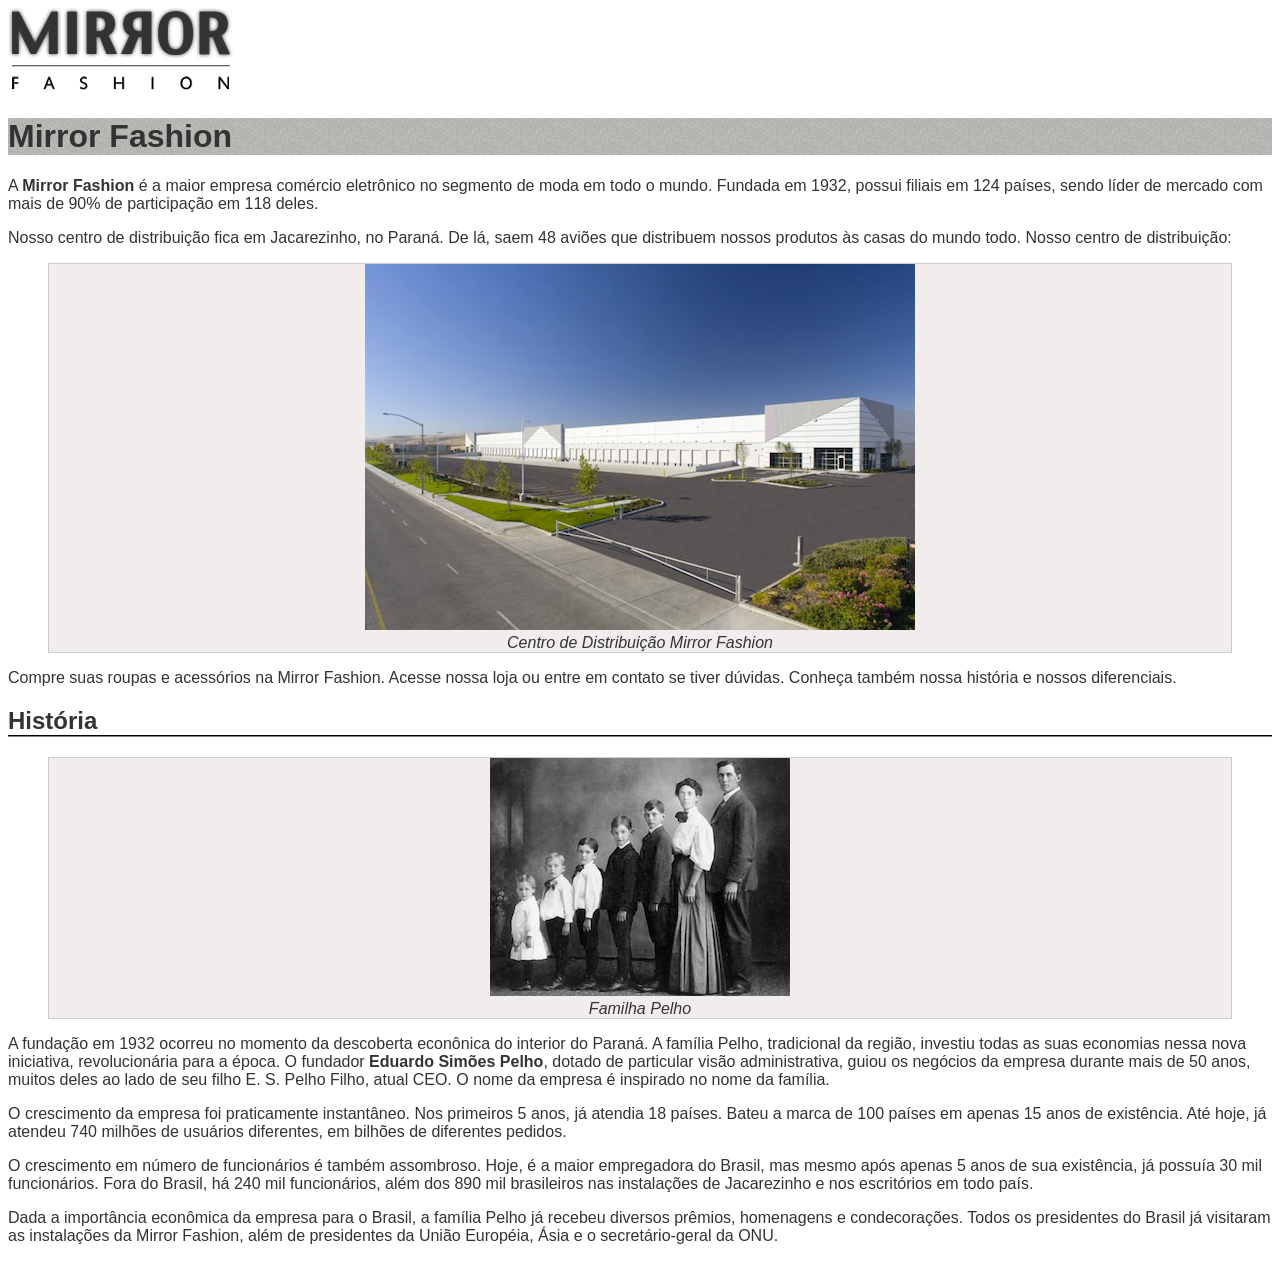
==== about-us.html @ 25c762ec "FIX: Lab02 renomeado para about-us.html" ====
<!DOCTYPE html>
<html lang="en">
<head>
    <meta charset="UTF-8">
    <meta name="viewport" content="width=device-width, initial-scale=1.0">
    <link rel="stylesheet" href="css/style.css">
    <title>Document</title>
</head>
<body>
    <img src="imgs/logo.png" alt="Logo Mirror Fashion">
    <h1>Mirror Fashion</h1>

    <p>A <strong>Mirror Fashion</strong> é a maior empresa comércio eletrônico no segmento de moda em todo o mundo. 
    Fundada em 1932, possui filiais em 124 países, sendo líder de mercado com mais de 90% de 
    participação em 118 deles.</p>

    <p>Nosso centro de distribuição fica em Jacarezinho, no Paraná. De lá, saem 48 aviões que 
    distribuem nossos produtos às casas do mundo todo. Nosso centro de distribuição:</p>

    <figure>
    <img src="imgs/centro-distribuicao.png" alt="Centro de Distribuição">
    <figcaption>Centro de Distribuição Mirror Fashion</figcaption>
    </figure>

    <p>Compre suas roupas e acessórios na Mirror Fashion. Acesse nossa loja ou entre em contato 
    se tiver dúvidas. Conheça também nossa história e nossos diferenciais.</p>

    <h2>História</h2>
    <figure>
    <img src="imgs/familia-pelho.jpg" alt="Foto da familha pelho.">
    <figcaption>Familha Pelho</figcaption>
    </figure>

    <p>A fundação em 1932 ocorreu no momento da descoberta econônica do interior do Paraná. A 
    família Pelho, tradicional da região, investiu todas as suas economias nessa nova iniciativa, 
    revolucionária para a época. O fundador <strong>Eduardo Simões Pelho</strong>, dotado de particular visão 
    administrativa, guiou os negócios da empresa durante mais de 50 anos, muitos deles ao lado 
    de seu filho E. S. Pelho Filho, atual CEO. O nome da empresa é inspirado no nome da família.</p>

    <p>O crescimento da empresa foi praticamente instantâneo. Nos primeiros 5 anos, já atendia 18 países. 
    Bateu a marca de 100 países em apenas 15 anos de existência. Até hoje, já atendeu 740 milhões 
    de usuários diferentes, em bilhões de diferentes pedidos.</p>

    <p>O crescimento em número de funcionários é também assombroso. Hoje, é a maior empregadora do 
    Brasil, mas mesmo após apenas 5 anos de sua existência, já possuía 30 mil funcionários. Fora do 
    Brasil, há 240 mil funcionários, além dos 890 mil brasileiros nas instalações de Jacarezinho e 
    nos escritórios em todo país.</p>

    <p>Dada a importância econômica da empresa para o Brasil, a família Pelho já recebeu diversos prêmios, 
    homenagens e condecorações. Todos os presidentes do Brasil já visitaram as instalações da Mirror 
    Fashion, além de presidentes da União Européia, Ásia e o secretário-geral da ONU.</p>
</body>
</html>
---- css/style.css ----
body {
    color: #333333;
    font-family: "Lucida Sand Unicode", "Lucida Grande", sans-serif;
}

h1 {
    background-image: url(../imgs/sobre-background.jpg);
}

h2 {
    border-bottom: 2px groove #333333;
}

figure {
    background-color: #f2EDED;
    border: 1px solid #ccc;
    text-align: center;
}

figcaption {
    font-style: italic;
}
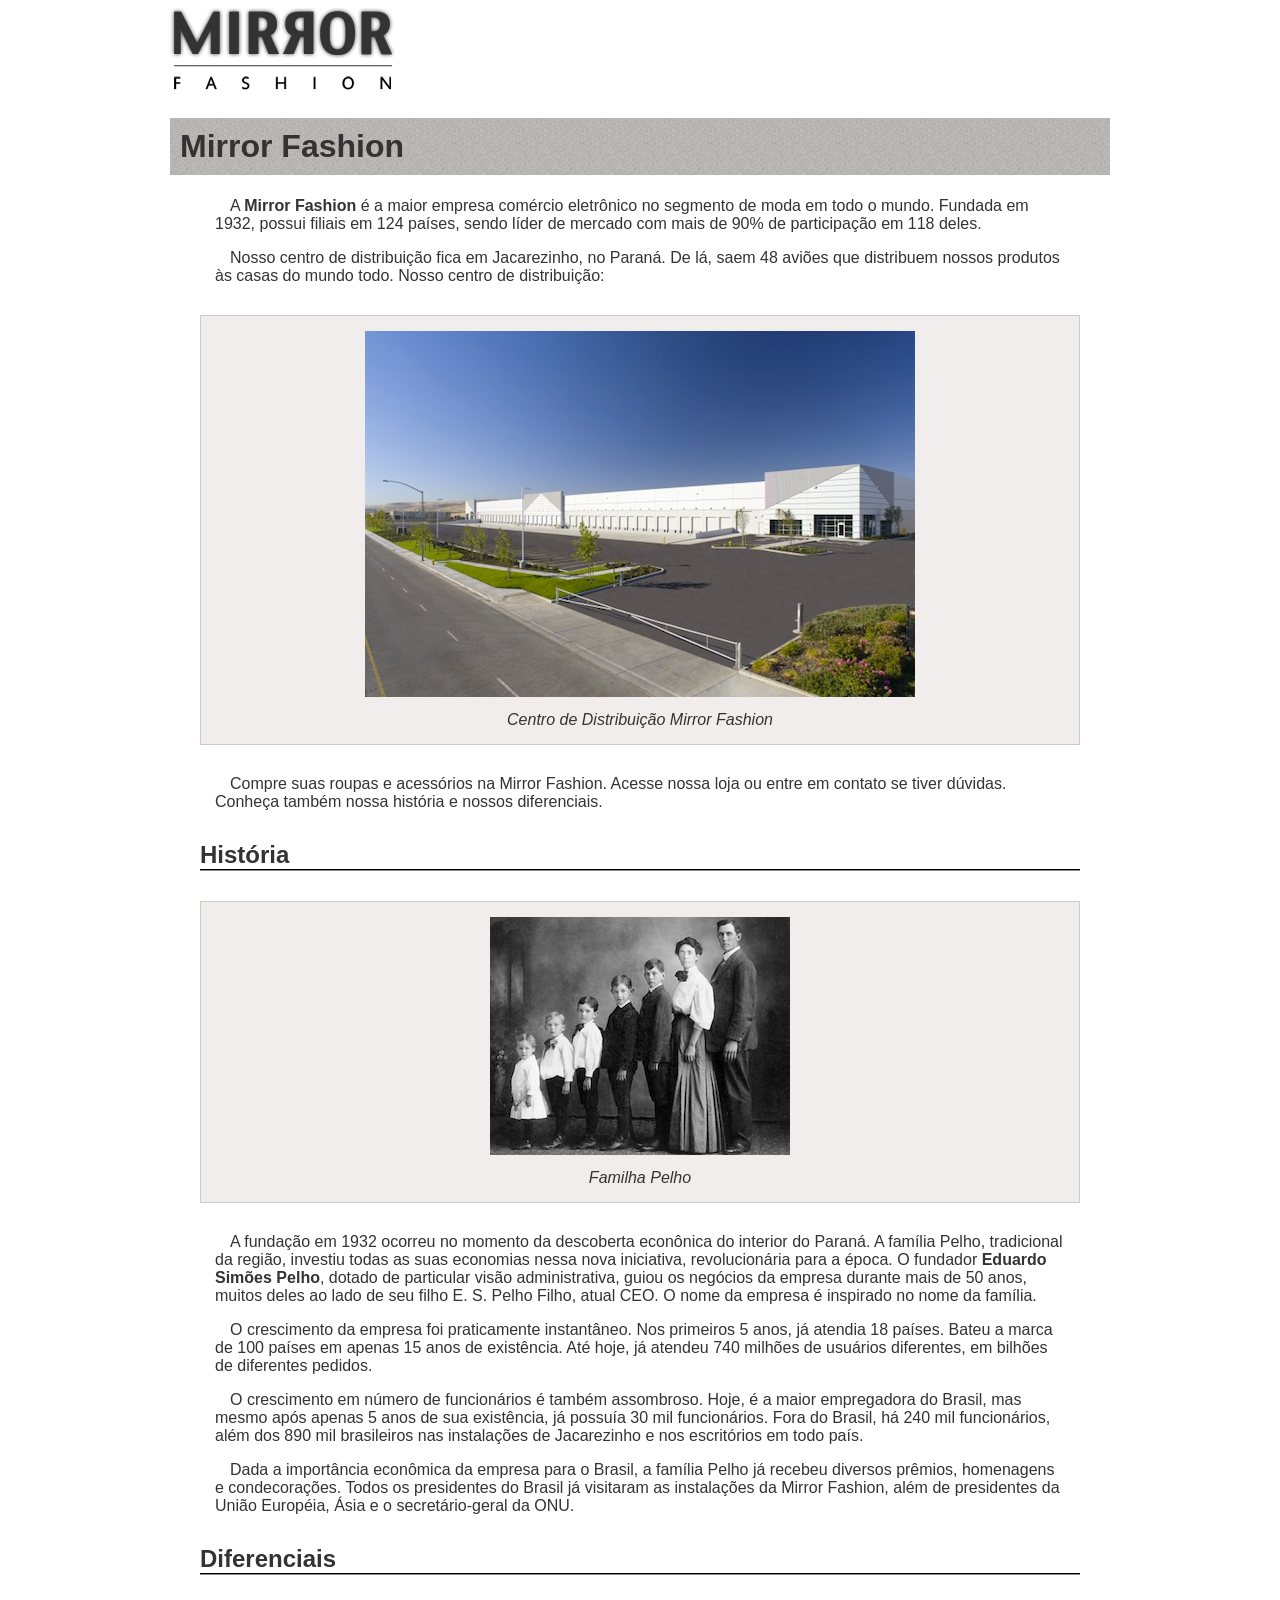
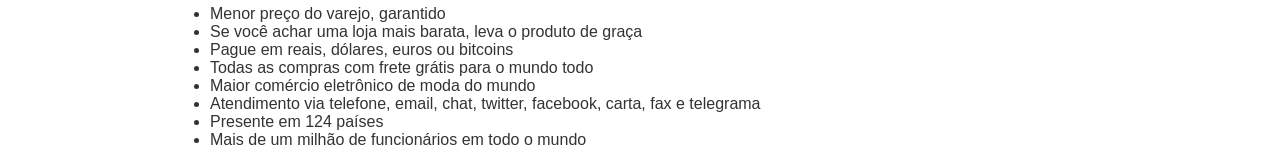
==== commit e7f4a0f8: "Feature: adicionado lista, e CSS arrumado" ====
--- a/about-us.html
+++ b/about-us.html
@@ -49,5 +49,16 @@
     <p>Dada a importância econômica da empresa para o Brasil, a família Pelho já recebeu diversos prêmios, 
     homenagens e condecorações. Todos os presidentes do Brasil já visitaram as instalações da Mirror 
     Fashion, além de presidentes da União Européia, Ásia e o secretário-geral da ONU.</p>
-</body>
+
+    <h2>Diferenciais</h2>
+    <ul>
+        <li>Menor preço do varejo, garantido</li>
+        <li>Se você achar uma loja mais barata, leva o produto de graça</li>
+        <li>Pague em reais, dólares, euros ou bitcoins</li>
+        <li>Todas as compras com frete grátis para o mundo todo</li>
+        <li>Maior comércio eletrônico de moda do mundo</li>
+        <li>Atendimento via telefone, email, chat, twitter, facebook, carta, fax e telegrama</li>
+        <li>Presente em 124 países</li>
+        <li>Mais de um milhão de funcionários em todo o mundo</li>
+    </ul>
 </html>
--- a/css/style.css
+++ b/css/style.css
@@ -1,22 +1,35 @@
 body {
     color: #333333;
     font-family: "Lucida Sand Unicode", "Lucida Grande", sans-serif;
+    margin-left: auto;
+    margin-right: auto;
+    width: 940px;
 }
 
 h1 {
     background-image: url(../imgs/sobre-background.jpg);
+    padding: 10px;
 }
 
 h2 {
     border-bottom: 2px groove #333333;
+    margin: 30px;
 }
 
 figure {
     background-color: #f2EDED;
     border: 1px solid #ccc;
     text-align: center;
+    padding: 15px;
+    margin: 30px;
 }
 
 figcaption {
     font-style: italic;
+    margin-top: 10px;
+}
+
+p{
+    padding: 0 45px;
+    text-indent: 15px;
 }
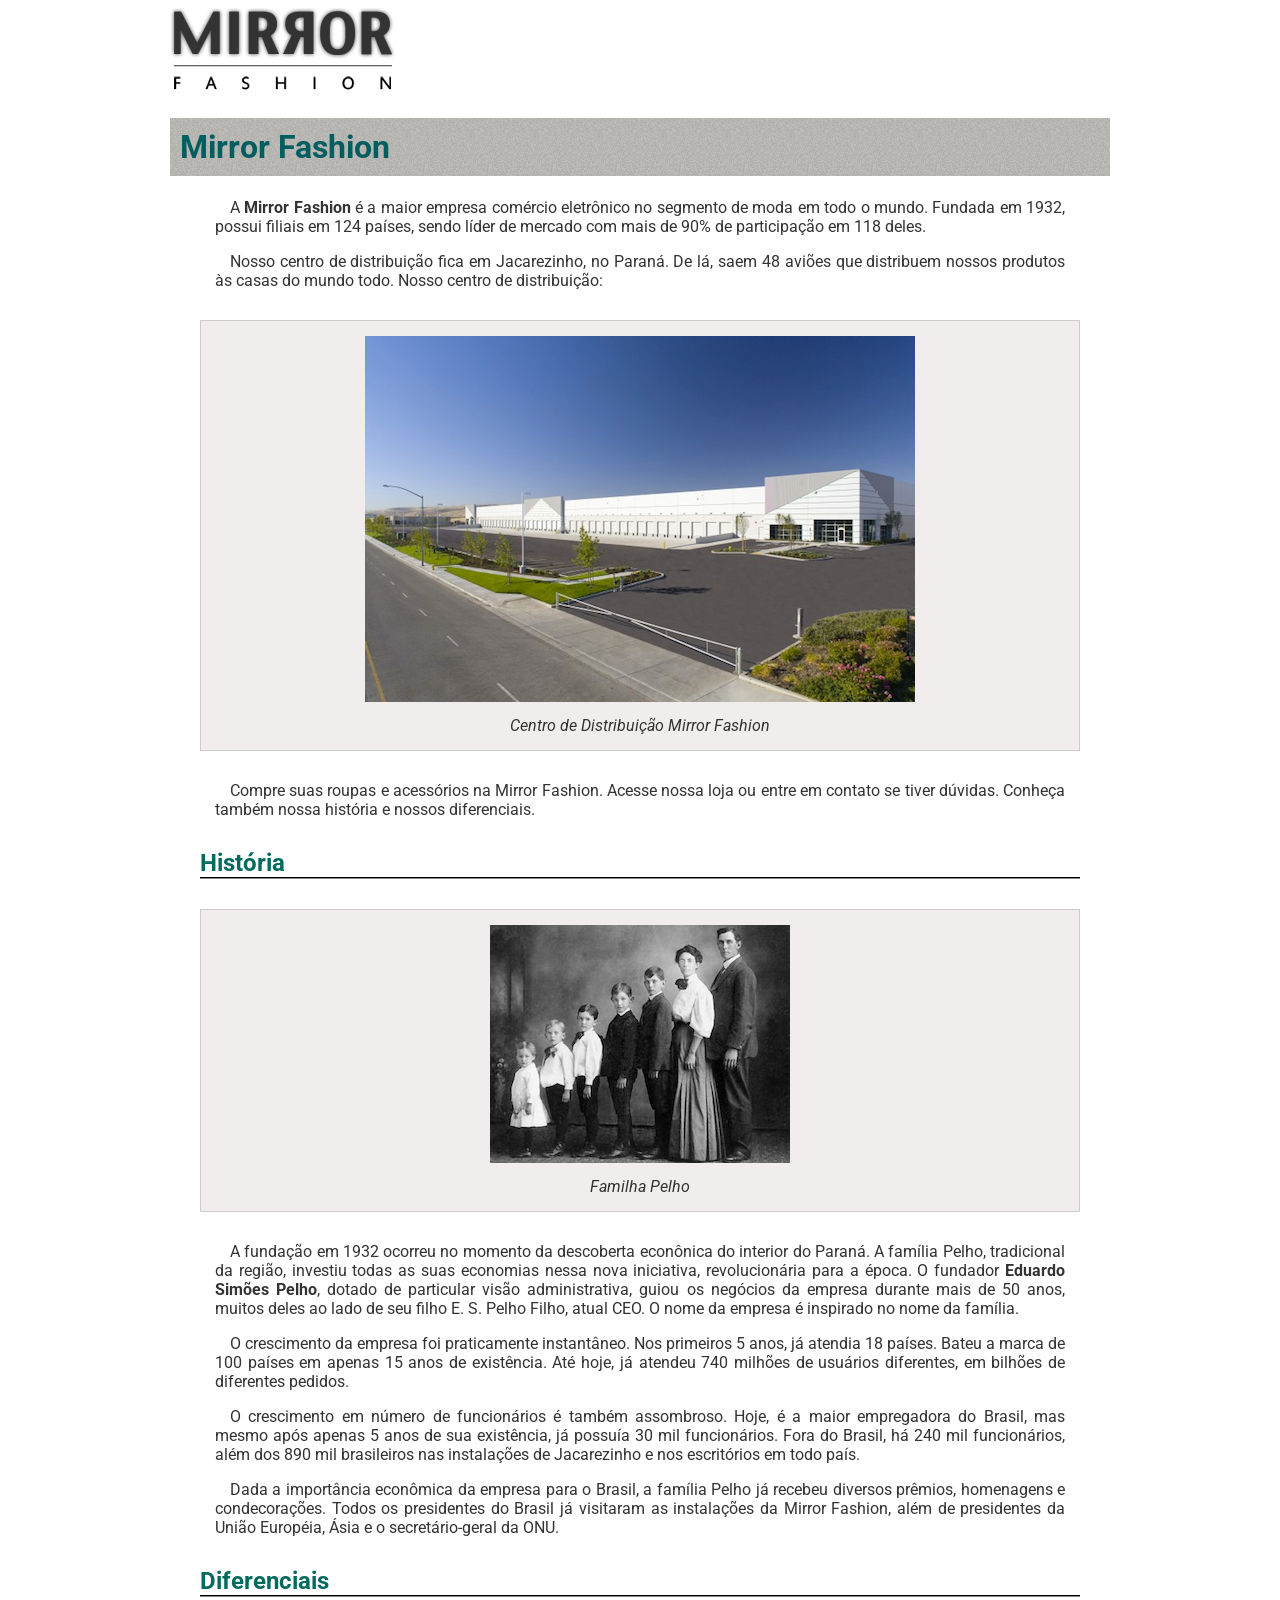
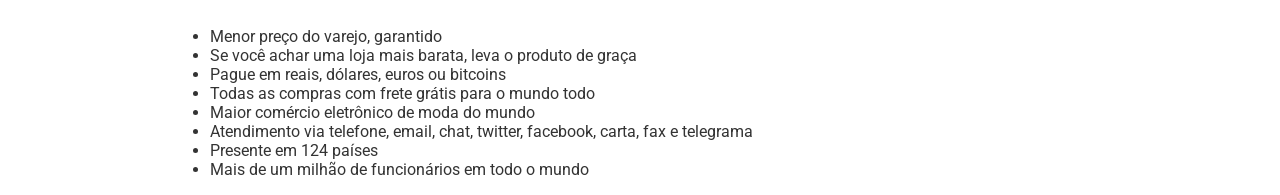
==== commit 63deb560: "Lab03: Adicionado Tipagem de Fontas e Tipagem de Paleta de Cores" ====
--- a/about-us.html
+++ b/about-us.html
@@ -3,6 +3,11 @@
 <head>
     <meta charset="UTF-8">
     <meta name="viewport" content="width=device-width, initial-scale=1.0">
+
+    <link rel="preconnect" href="https://fonts.googleapis.com">
+    <link rel="preconnect" href="https://fonts.gstatic.com" crossorigin>
+    <link href="https://fonts.googleapis.com/css2?family=Roboto:ital,wght@0,100..900;1,100..900&display=swap" rel="stylesheet">
+
     <link rel="stylesheet" href="css/style.css">
     <title>Document</title>
 </head>
--- a/css/style.css
+++ b/css/style.css
@@ -1,6 +1,12 @@
+:root {
+    --font-default: "Roboto" , sans-serif;
+    --font-h1-default: #005E60;
+    --font-h2-default: #036b5d;
+}
+
 body {
     color: #333333;
-    font-family: "Lucida Sand Unicode", "Lucida Grande", sans-serif;
+    font-family: var(--font-default);
     margin-left: auto;
     margin-right: auto;
     width: 940px;
@@ -9,11 +15,13 @@
 h1 {
     background-image: url(../imgs/sobre-background.jpg);
     padding: 10px;
+    color: var(--font-h1-default);
 }
 
 h2 {
     border-bottom: 2px groove #333333;
     margin: 30px;
+    color: var(--font-h2-default);
 }
 
 figure {
@@ -32,4 +40,5 @@
 p{
     padding: 0 45px;
     text-indent: 15px;
+    text-align: justify;
 }
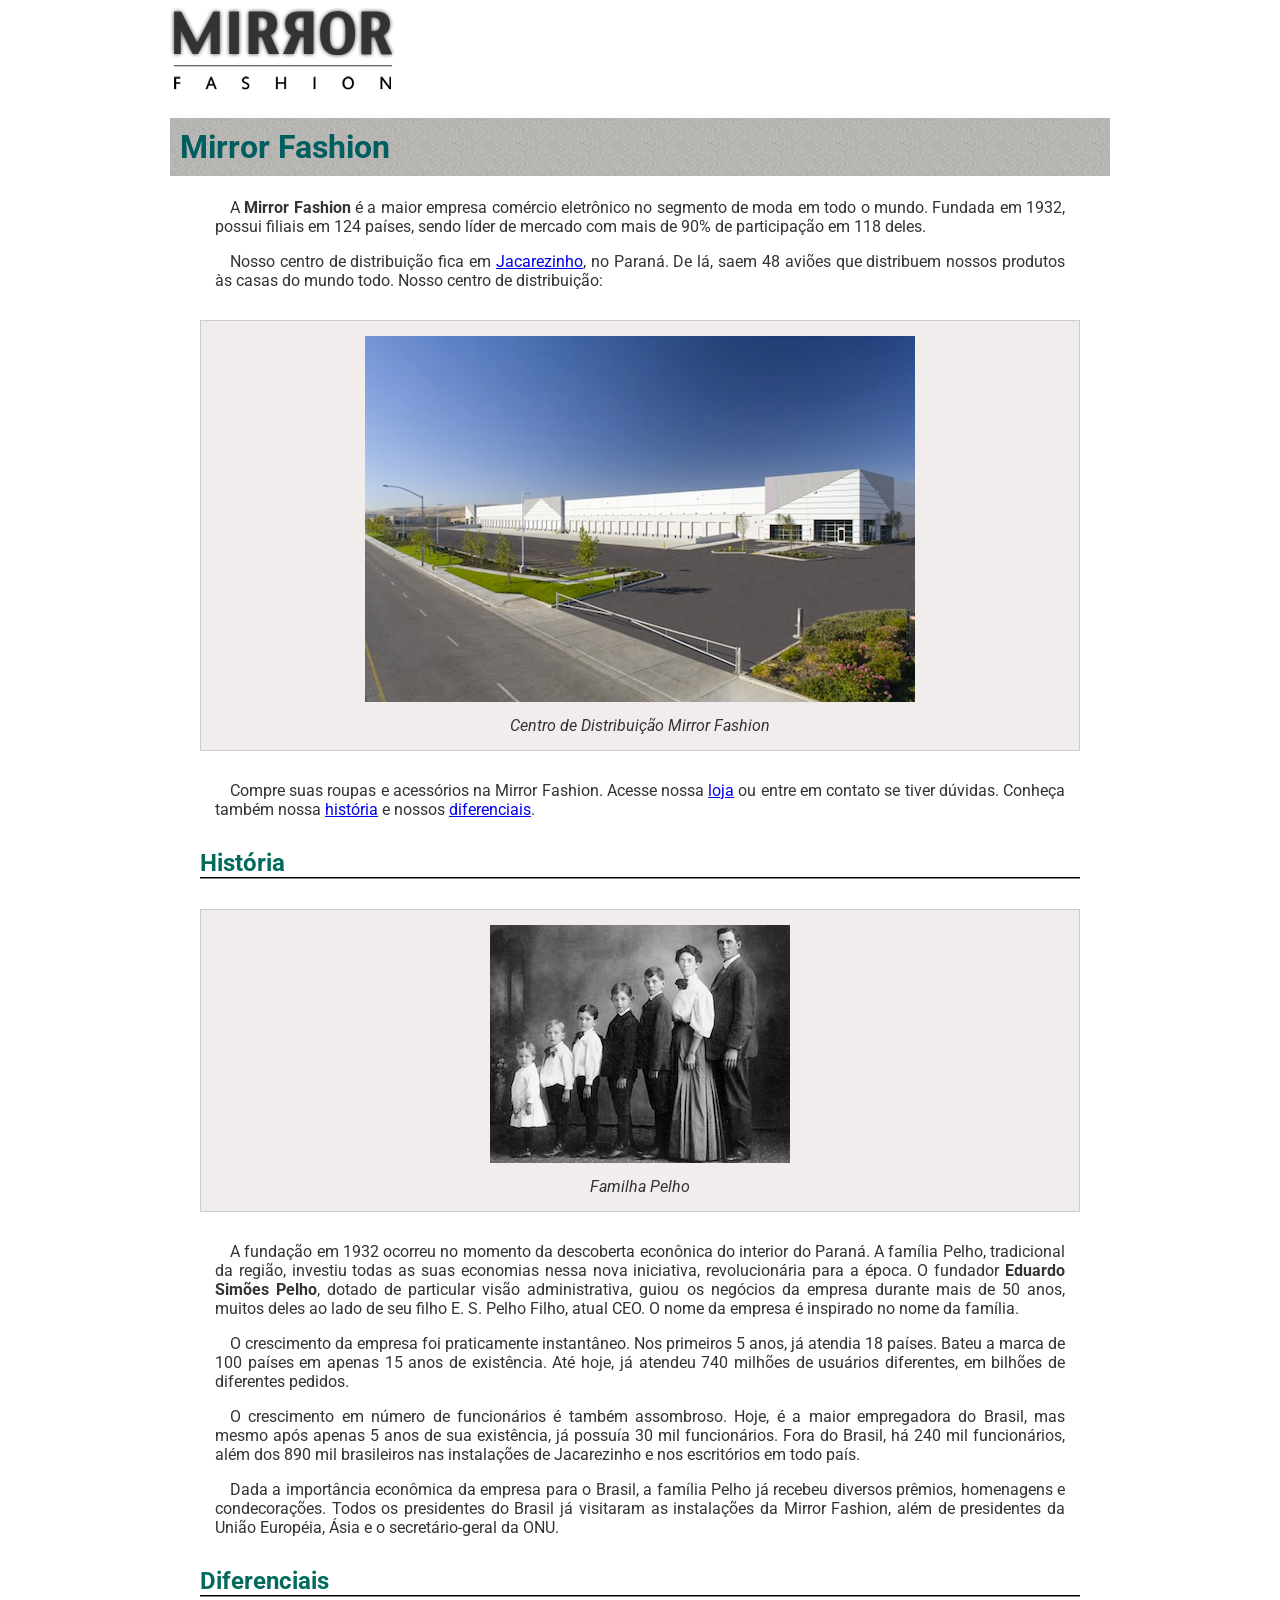
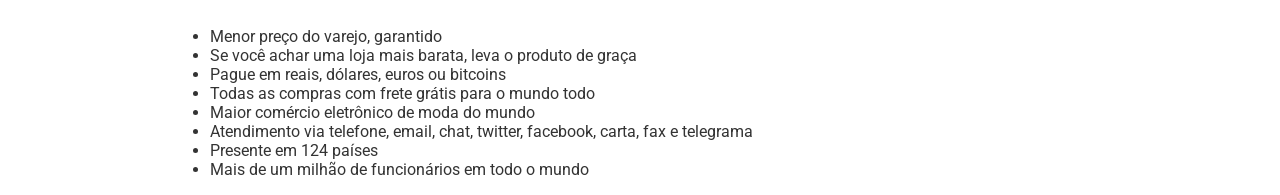
==== commit 3d119756: "Lab03: adicionado bookmarks em História, Diferencial e um link em Local" ====
--- a/about-us.html
+++ b/about-us.html
@@ -19,7 +19,7 @@
     Fundada em 1932, possui filiais em 124 países, sendo líder de mercado com mais de 90% de 
     participação em 118 deles.</p>
 
-    <p>Nosso centro de distribuição fica em Jacarezinho, no Paraná. De lá, saem 48 aviões que 
+    <p>Nosso centro de distribuição fica em <a href="https://www.google.com.br/maps?q=Jacarezinho" target="_blank">Jacarezinho</a>, no Paraná. De lá, saem 48 aviões que 
     distribuem nossos produtos às casas do mundo todo. Nosso centro de distribuição:</p>
 
     <figure>
@@ -27,10 +27,10 @@
     <figcaption>Centro de Distribuição Mirror Fashion</figcaption>
     </figure>
 
-    <p>Compre suas roupas e acessórios na Mirror Fashion. Acesse nossa loja ou entre em contato 
-    se tiver dúvidas. Conheça também nossa história e nossos diferenciais.</p>
+    <p>Compre suas roupas e acessórios na Mirror Fashion. Acesse nossa <a href="index.html">loja</a> ou entre em contato 
+    se tiver dúvidas. Conheça também nossa <a href="#historia_h2">história</a> e nossos <a href="#diferenciais_h2">diferenciais</a>.</p>
 
-    <h2>História</h2>
+    <h2 id="historia_h2">História</h2>
     <figure>
     <img src="imgs/familia-pelho.jpg" alt="Foto da familha pelho.">
     <figcaption>Familha Pelho</figcaption>
@@ -55,7 +55,7 @@
     homenagens e condecorações. Todos os presidentes do Brasil já visitaram as instalações da Mirror 
     Fashion, além de presidentes da União Européia, Ásia e o secretário-geral da ONU.</p>
 
-    <h2>Diferenciais</h2>
+    <h2 id="diferenciais_h2">Diferenciais</h2>
     <ul>
         <li>Menor preço do varejo, garantido</li>
         <li>Se você achar uma loja mais barata, leva o produto de graça</li>
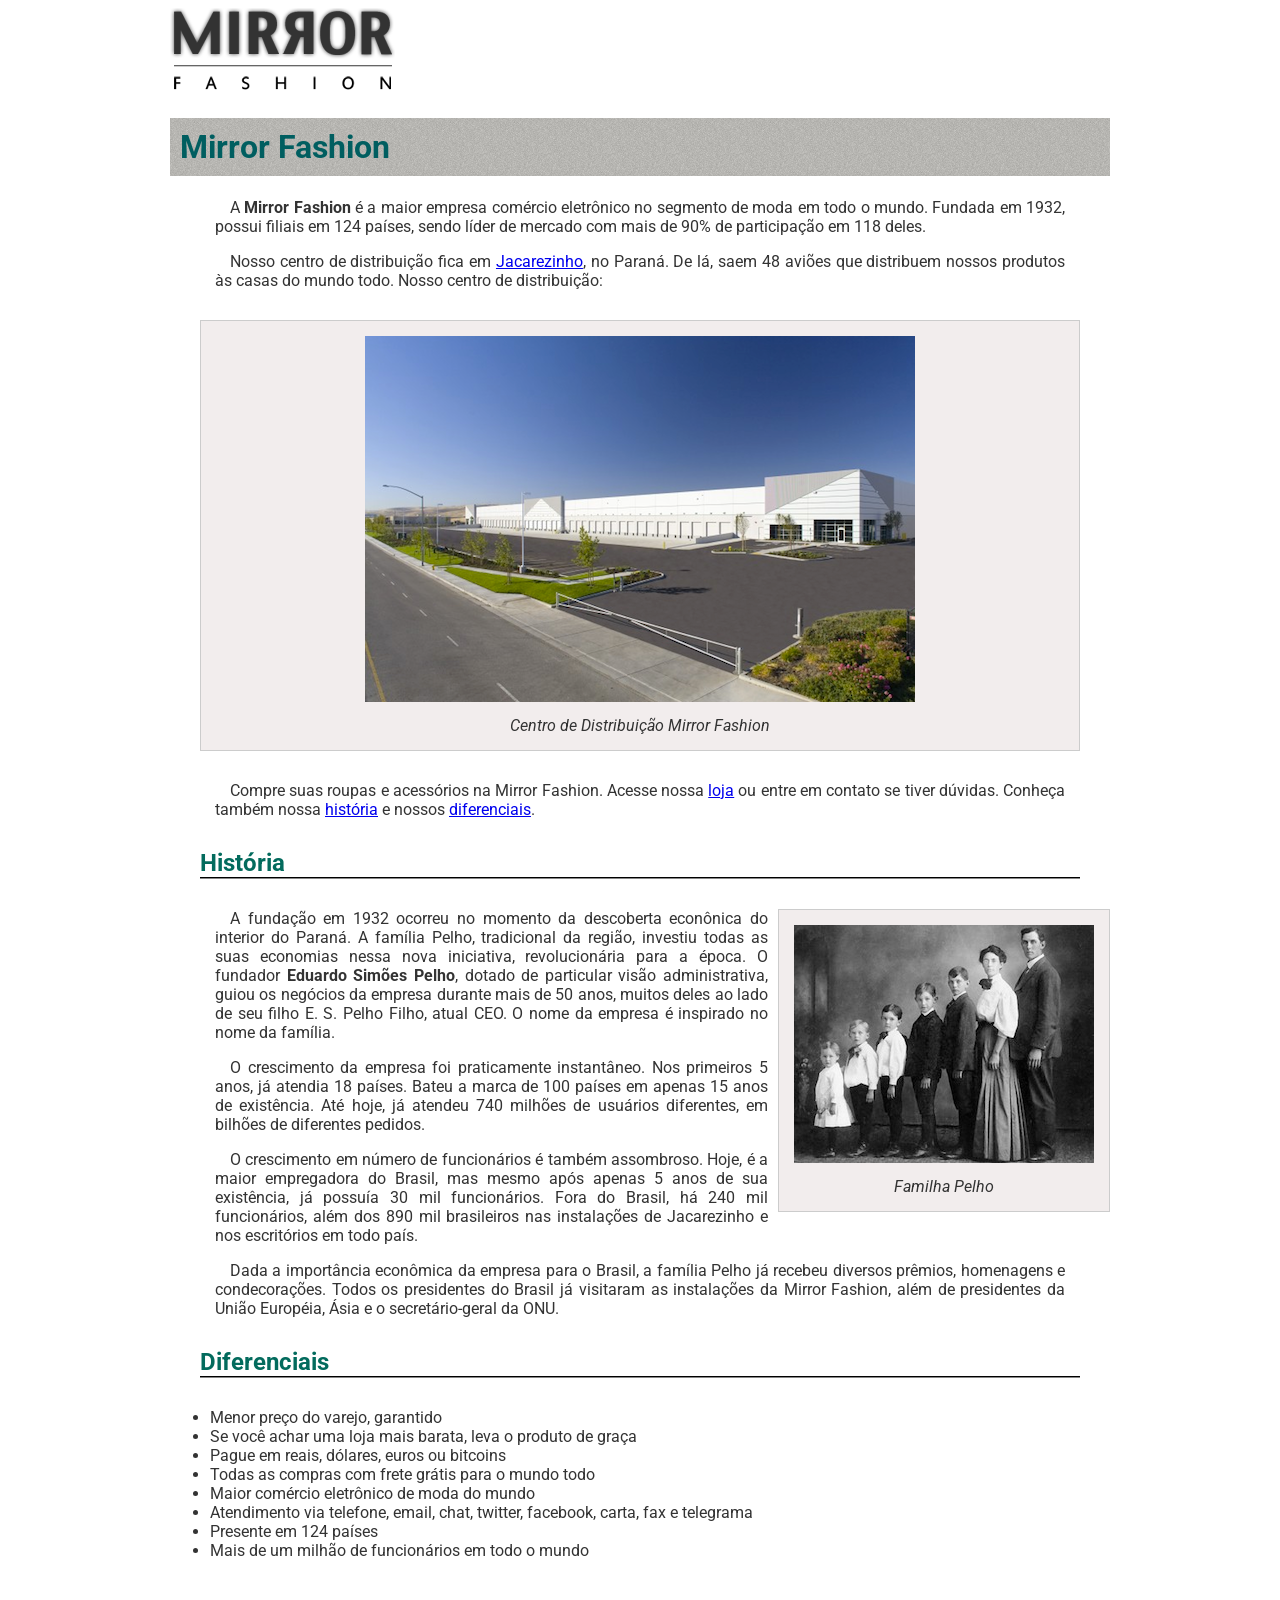
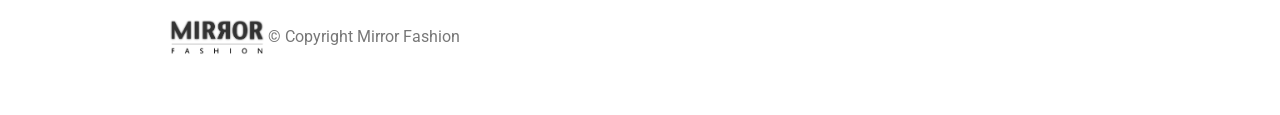
==== commit 446b544e: "Lab04: Mudanças nas imagens e adicionado IDs para estilização" ====
--- a/about-us.html
+++ b/about-us.html
@@ -23,7 +23,7 @@
     distribuem nossos produtos às casas do mundo todo. Nosso centro de distribuição:</p>
 
     <figure>
-    <img src="imgs/centro-distribuicao.png" alt="Centro de Distribuição">
+    <img id="centro-distribuicao" src="imgs/centro-distribuicao.png" alt="Centro de Distribuição">
     <figcaption>Centro de Distribuição Mirror Fashion</figcaption>
     </figure>
 
@@ -31,10 +31,11 @@
     se tiver dúvidas. Conheça também nossa <a href="#historia_h2">história</a> e nossos <a href="#diferenciais_h2">diferenciais</a>.</p>
 
     <h2 id="historia_h2">História</h2>
-    <figure>
-    <img src="imgs/familia-pelho.jpg" alt="Foto da familha pelho.">
-    <figcaption>Familha Pelho</figcaption>
+    <figure id="familha-pelho">
+    <img  src="imgs/familia-pelho.jpg" alt="Foto da familha pelho.">
+    <figcaption>Familha Pelho</figcaption>   
     </figure>
+    
 
     <p>A fundação em 1932 ocorreu no momento da descoberta econônica do interior do Paraná. A 
     família Pelho, tradicional da região, investiu todas as suas economias nessa nova iniciativa, 
@@ -66,4 +67,10 @@
         <li>Presente em 124 países</li>
         <li>Mais de um milhão de funcionários em todo o mundo</li>
     </ul>
+
+    <div id="rodape">
+        <img src="imgs/logo.png">
+        &copy; Copyright Mirror Fashion
+    </div>
+
 </html>
--- a/css/style.css
+++ b/css/style.css
@@ -41,4 +41,27 @@
     padding: 0 45px;
     text-indent: 15px;
     text-align: justify;
+}
+
+#centro-distribuicao {
+    margin-left: auto;
+    margin-right: auto;
+    width: 550px;
+}
+
+#rodape {
+    color: #777;
+    margin: 30px 0;
+    padding: 30px 0;
+}
+
+#rodape img {
+    margin-right: 30x;
+    vertical-align: middle;
+    width: 94px;
+}
+
+#familha-pelho {
+    float:right;
+    margin: 0 0 10px 10px;
 }
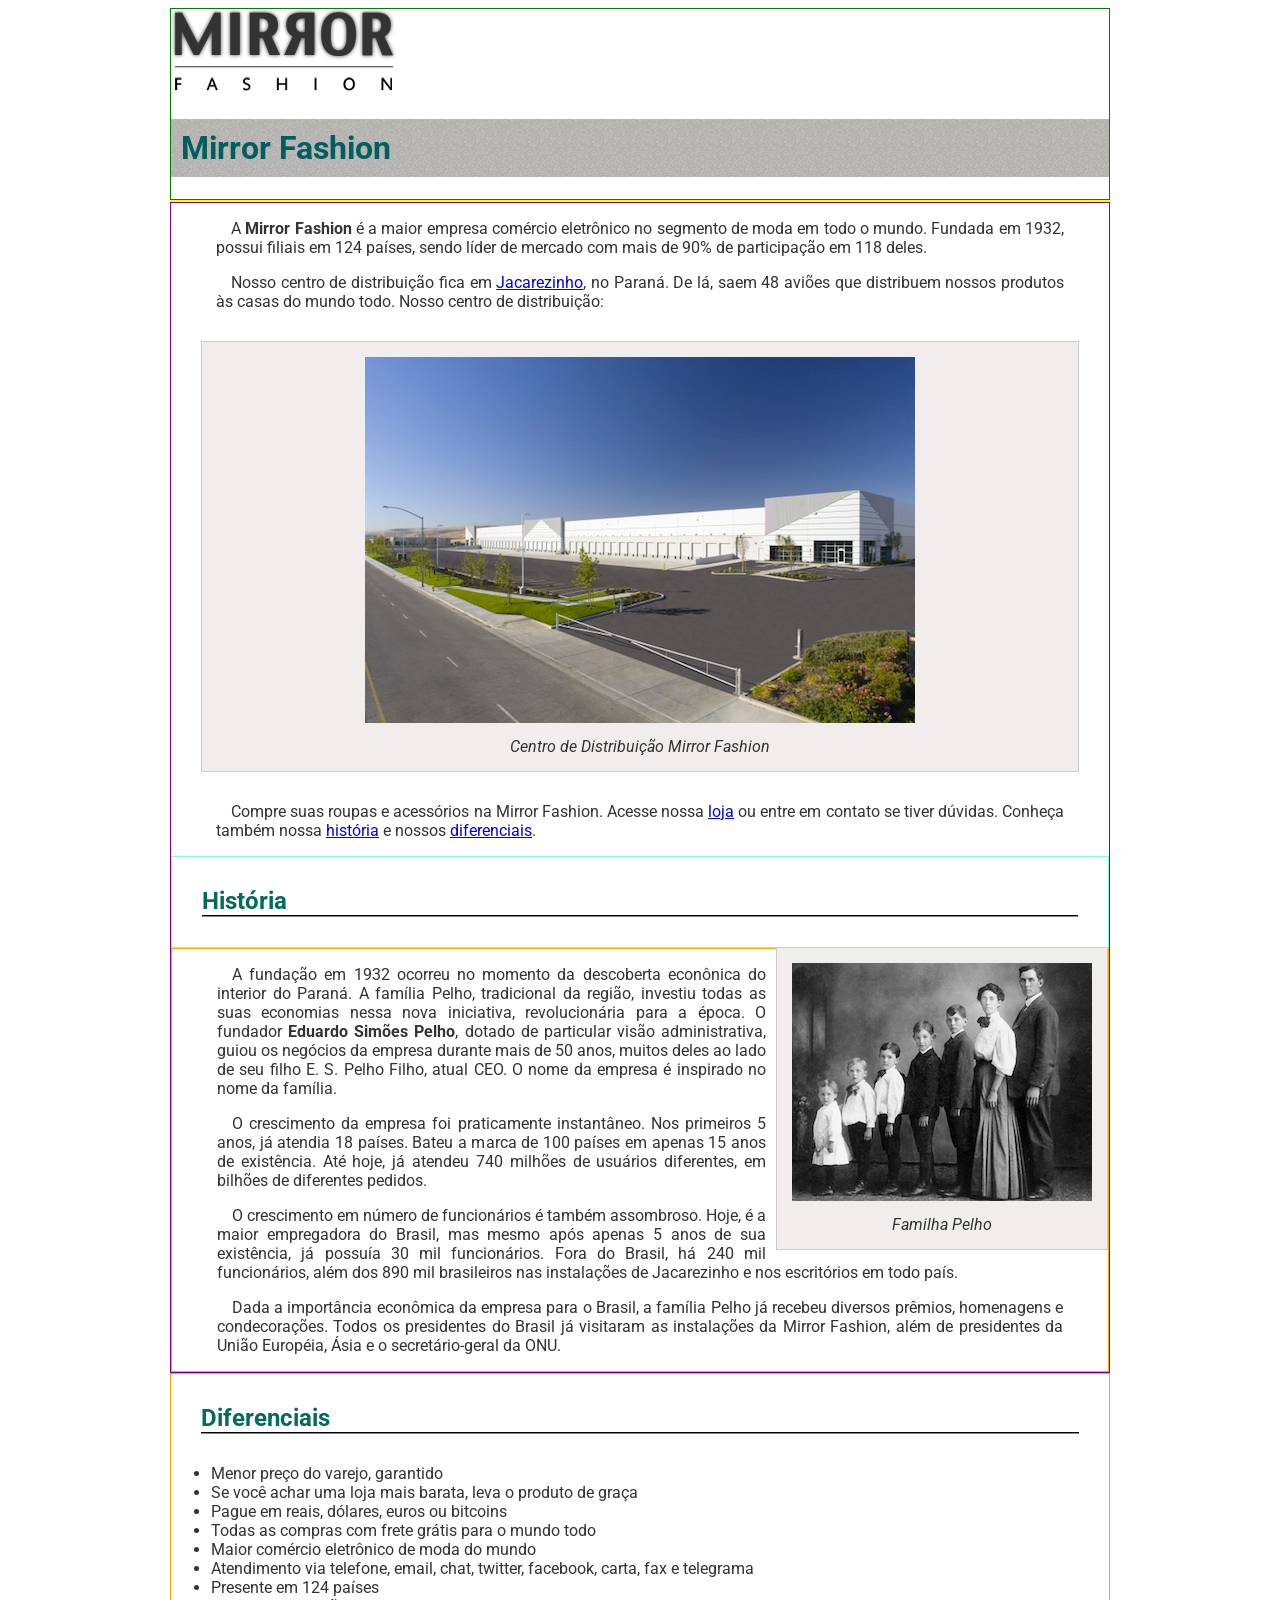
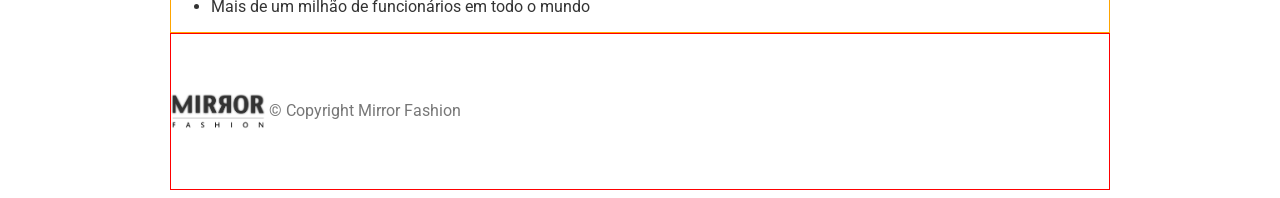
==== commit 67c4ecaa: "Lab05: Adicionado tags semânticas na estrutura HTML" ====
--- a/about-us.html
+++ b/about-us.html
@@ -12,65 +12,83 @@
     <title>Document</title>
 </head>
 <body>
-    <img src="imgs/logo.png" alt="Logo Mirror Fashion">
-    <h1>Mirror Fashion</h1>
+    <header>
+        <img src="imgs/logo.png" alt="Logo Mirror Fashion">
+        <h1>Mirror Fashion</h1>
+    </header>
+    
+    <nav>
 
-    <p>A <strong>Mirror Fashion</strong> é a maior empresa comércio eletrônico no segmento de moda em todo o mundo. 
-    Fundada em 1932, possui filiais em 124 países, sendo líder de mercado com mais de 90% de 
-    participação em 118 deles.</p>
+    </nav>
 
-    <p>Nosso centro de distribuição fica em <a href="https://www.google.com.br/maps?q=Jacarezinho" target="_blank">Jacarezinho</a>, no Paraná. De lá, saem 48 aviões que 
-    distribuem nossos produtos às casas do mundo todo. Nosso centro de distribuição:</p>
+    <article>
+        <p>A <strong>Mirror Fashion</strong> é a maior empresa comércio eletrônico no segmento de moda em todo o mundo. 
+        Fundada em 1932, possui filiais em 124 países, sendo líder de mercado com mais de 90% de 
+        participação em 118 deles.</p>
 
-    <figure>
-    <img id="centro-distribuicao" src="imgs/centro-distribuicao.png" alt="Centro de Distribuição">
-    <figcaption>Centro de Distribuição Mirror Fashion</figcaption>
-    </figure>
+        <p>Nosso centro de distribuição fica em <a href="https://www.google.com.br/maps?q=Jacarezinho" target="_blank">Jacarezinho</a>, no Paraná. De lá, saem 48 aviões que 
+        distribuem nossos produtos às casas do mundo todo. Nosso centro de distribuição:</p>
 
-    <p>Compre suas roupas e acessórios na Mirror Fashion. Acesse nossa <a href="index.html">loja</a> ou entre em contato 
-    se tiver dúvidas. Conheça também nossa <a href="#historia_h2">história</a> e nossos <a href="#diferenciais_h2">diferenciais</a>.</p>
+            <figure>
+            <img id="centro-distribuicao" src="imgs/centro-distribuicao.png" alt="Centro de Distribuição">
+            <figcaption>Centro de Distribuição Mirror Fashion</figcaption>
+            </figure>
 
-    <h2 id="historia_h2">História</h2>
-    <figure id="familha-pelho">
-    <img  src="imgs/familia-pelho.jpg" alt="Foto da familha pelho.">
-    <figcaption>Familha Pelho</figcaption>   
-    </figure>
-    
+            <p>Compre suas roupas e acessórios na Mirror Fashion. Acesse nossa <a href="index.html">loja</a> ou entre em contato 
+            se tiver dúvidas. Conheça também nossa <a href="#historia_h2">história</a> e nossos <a href="#diferenciais_h2">diferenciais</a>.</p>
 
-    <p>A fundação em 1932 ocorreu no momento da descoberta econônica do interior do Paraná. A 
-    família Pelho, tradicional da região, investiu todas as suas economias nessa nova iniciativa, 
-    revolucionária para a época. O fundador <strong>Eduardo Simões Pelho</strong>, dotado de particular visão 
-    administrativa, guiou os negócios da empresa durante mais de 50 anos, muitos deles ao lado 
-    de seu filho E. S. Pelho Filho, atual CEO. O nome da empresa é inspirado no nome da família.</p>
+        <div>
+            <aside>
+                <h2 id="historia_h2">História</h2>
+                <figure id="familha-pelho">
+                <img  src="imgs/familia-pelho.jpg" alt="Foto da familha pelho.">
+                <figcaption>Familha Pelho</figcaption>
+                </figure>
+            </aside>
+        </div>
+            
+            
+        <section>
+            <p>A fundação em 1932 ocorreu no momento da descoberta econônica do interior do Paraná. A 
+            família Pelho, tradicional da região, investiu todas as suas economias nessa nova iniciativa, 
+            revolucionária para a época. O fundador <strong>Eduardo Simões Pelho</strong>, dotado de particular visão 
+            administrativa, guiou os negócios da empresa durante mais de 50 anos, muitos deles ao lado 
+            de seu filho E. S. Pelho Filho, atual CEO. O nome da empresa é inspirado no nome da família.</p>
 
-    <p>O crescimento da empresa foi praticamente instantâneo. Nos primeiros 5 anos, já atendia 18 países. 
-    Bateu a marca de 100 países em apenas 15 anos de existência. Até hoje, já atendeu 740 milhões 
-    de usuários diferentes, em bilhões de diferentes pedidos.</p>
+            <p>O crescimento da empresa foi praticamente instantâneo. Nos primeiros 5 anos, já atendia 18 países. 
+            Bateu a marca de 100 países em apenas 15 anos de existência. Até hoje, já atendeu 740 milhões 
+            de usuários diferentes, em bilhões de diferentes pedidos.</p>
 
-    <p>O crescimento em número de funcionários é também assombroso. Hoje, é a maior empregadora do 
-    Brasil, mas mesmo após apenas 5 anos de sua existência, já possuía 30 mil funcionários. Fora do 
-    Brasil, há 240 mil funcionários, além dos 890 mil brasileiros nas instalações de Jacarezinho e 
-    nos escritórios em todo país.</p>
+            <p>O crescimento em número de funcionários é também assombroso. Hoje, é a maior empregadora do 
+            Brasil, mas mesmo após apenas 5 anos de sua existência, já possuía 30 mil funcionários. Fora do 
+            Brasil, há 240 mil funcionários, além dos 890 mil brasileiros nas instalações de Jacarezinho e 
+            nos escritórios em todo país.</p>
 
-    <p>Dada a importância econômica da empresa para o Brasil, a família Pelho já recebeu diversos prêmios, 
-    homenagens e condecorações. Todos os presidentes do Brasil já visitaram as instalações da Mirror 
-    Fashion, além de presidentes da União Européia, Ásia e o secretário-geral da ONU.</p>
+            <p>Dada a importância econômica da empresa para o Brasil, a família Pelho já recebeu diversos prêmios, 
+            homenagens e condecorações. Todos os presidentes do Brasil já visitaram as instalações da Mirror 
+            Fashion, além de presidentes da União Européia, Ásia e o secretário-geral da ONU.</p>
+        </section>
+    </article>
 
-    <h2 id="diferenciais_h2">Diferenciais</h2>
-    <ul>
-        <li>Menor preço do varejo, garantido</li>
-        <li>Se você achar uma loja mais barata, leva o produto de graça</li>
-        <li>Pague em reais, dólares, euros ou bitcoins</li>
-        <li>Todas as compras com frete grátis para o mundo todo</li>
-        <li>Maior comércio eletrônico de moda do mundo</li>
-        <li>Atendimento via telefone, email, chat, twitter, facebook, carta, fax e telegrama</li>
-        <li>Presente em 124 países</li>
-        <li>Mais de um milhão de funcionários em todo o mundo</li>
-    </ul>
+    <section>
+        <h2 id="diferenciais_h2">Diferenciais</h2>
+        <ul>
+            <li>Menor preço do varejo, garantido</li>
+            <li>Se você achar uma loja mais barata, leva o produto de graça</li>
+            <li>Pague em reais, dólares, euros ou bitcoins</li>
+            <li>Todas as compras com frete grátis para o mundo todo</li>
+            <li>Maior comércio eletrônico de moda do mundo</li>
+            <li>Atendimento via telefone, email, chat, twitter, facebook, carta, fax e telegrama</li>
+            <li>Presente em 124 países</li>
+            <li>Mais de um milhão de funcionários em todo o mundo</li>
+        </ul>
+    </section>
 
-    <div id="rodape">
-        <img src="imgs/logo.png">
-        &copy; Copyright Mirror Fashion
-    </div>
+    <footer>
+        <div id="rodape">
+            <img src="imgs/logo.png">
+            &copy; Copyright Mirror Fashion
+        </div>
+    </footer>
 
 </html>
--- a/css/style.css
+++ b/css/style.css
@@ -64,4 +64,28 @@
 #familha-pelho {
     float:right;
     margin: 0 0 10px 10px;
+}
+
+header {
+    border: 1px solid green;
+}
+
+nav {
+    border: 1px solid yellow;
+}
+
+article {
+    border: 1px solid purple;
+}
+
+section {
+    border: 1px solid orange;
+}
+
+aside {
+    border: 1px solid aquamarine;
+}
+
+footer {
+    border: 1px solid red;
 }
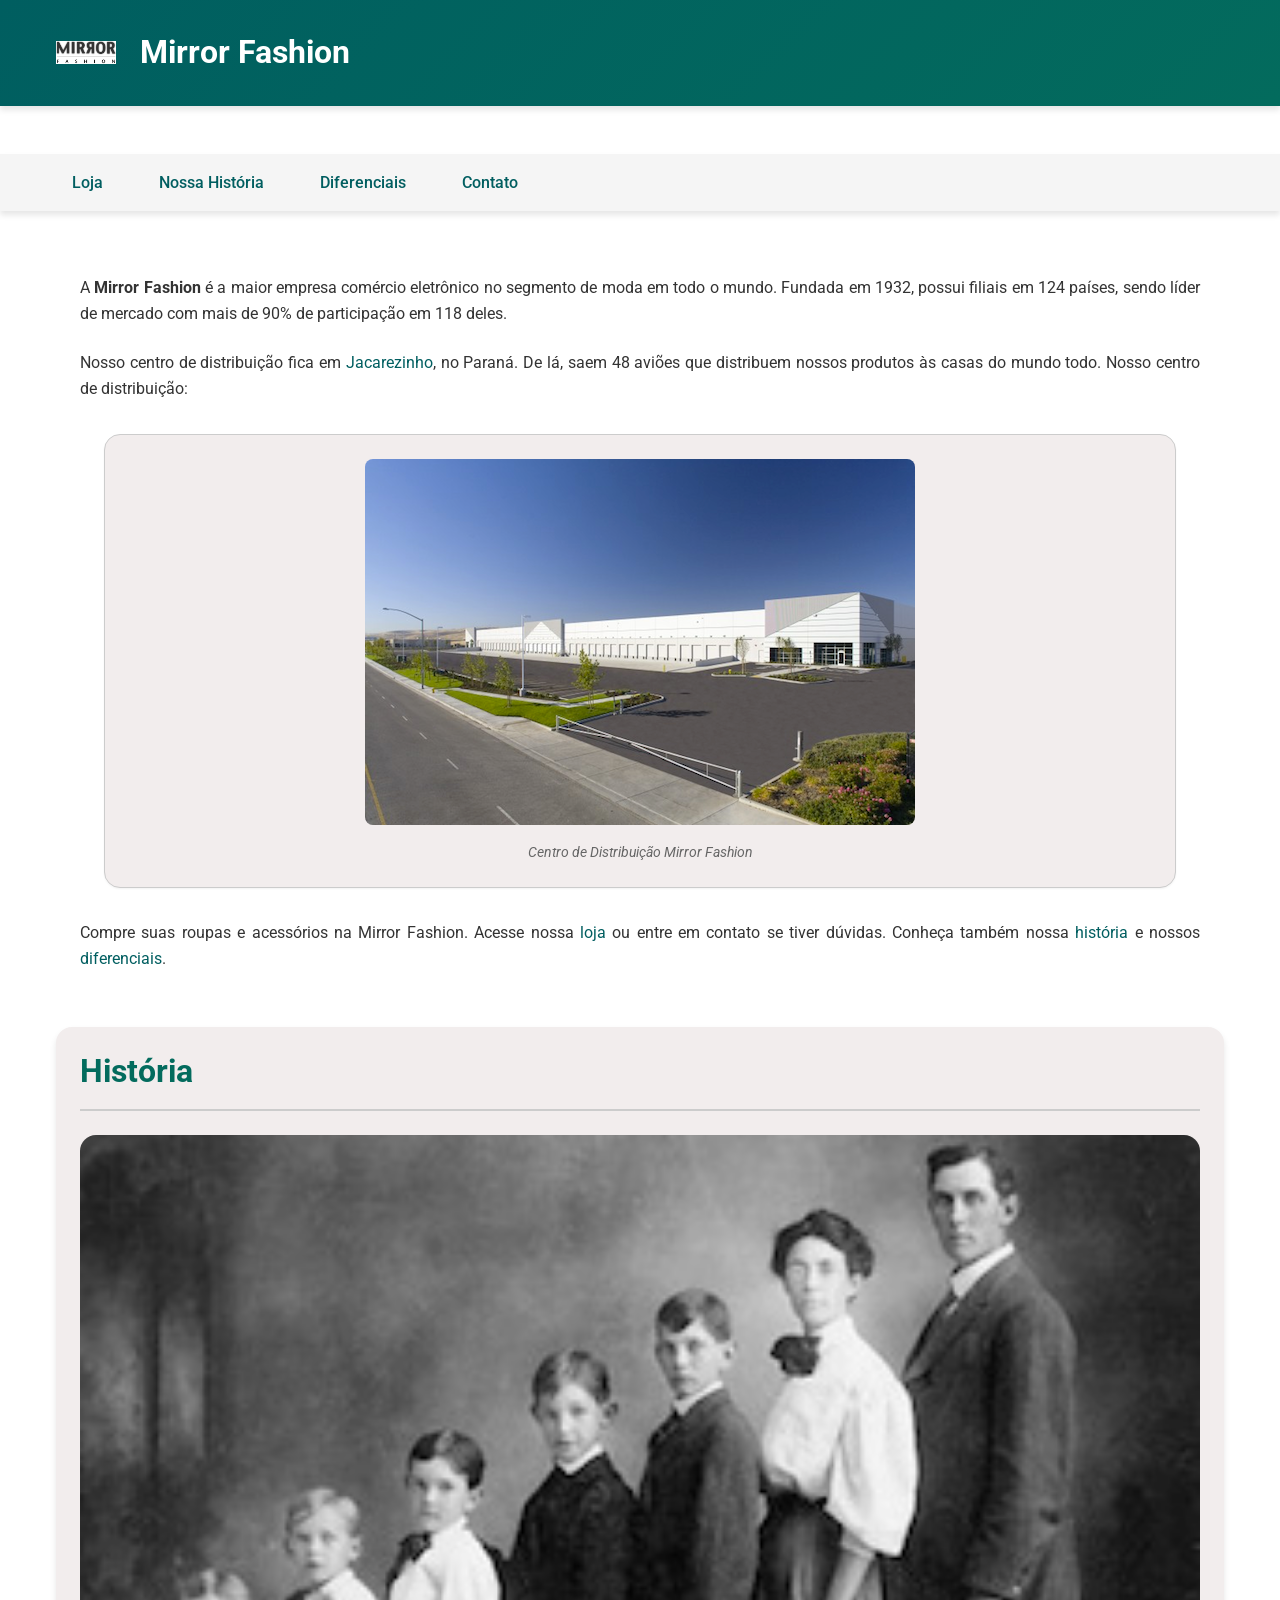
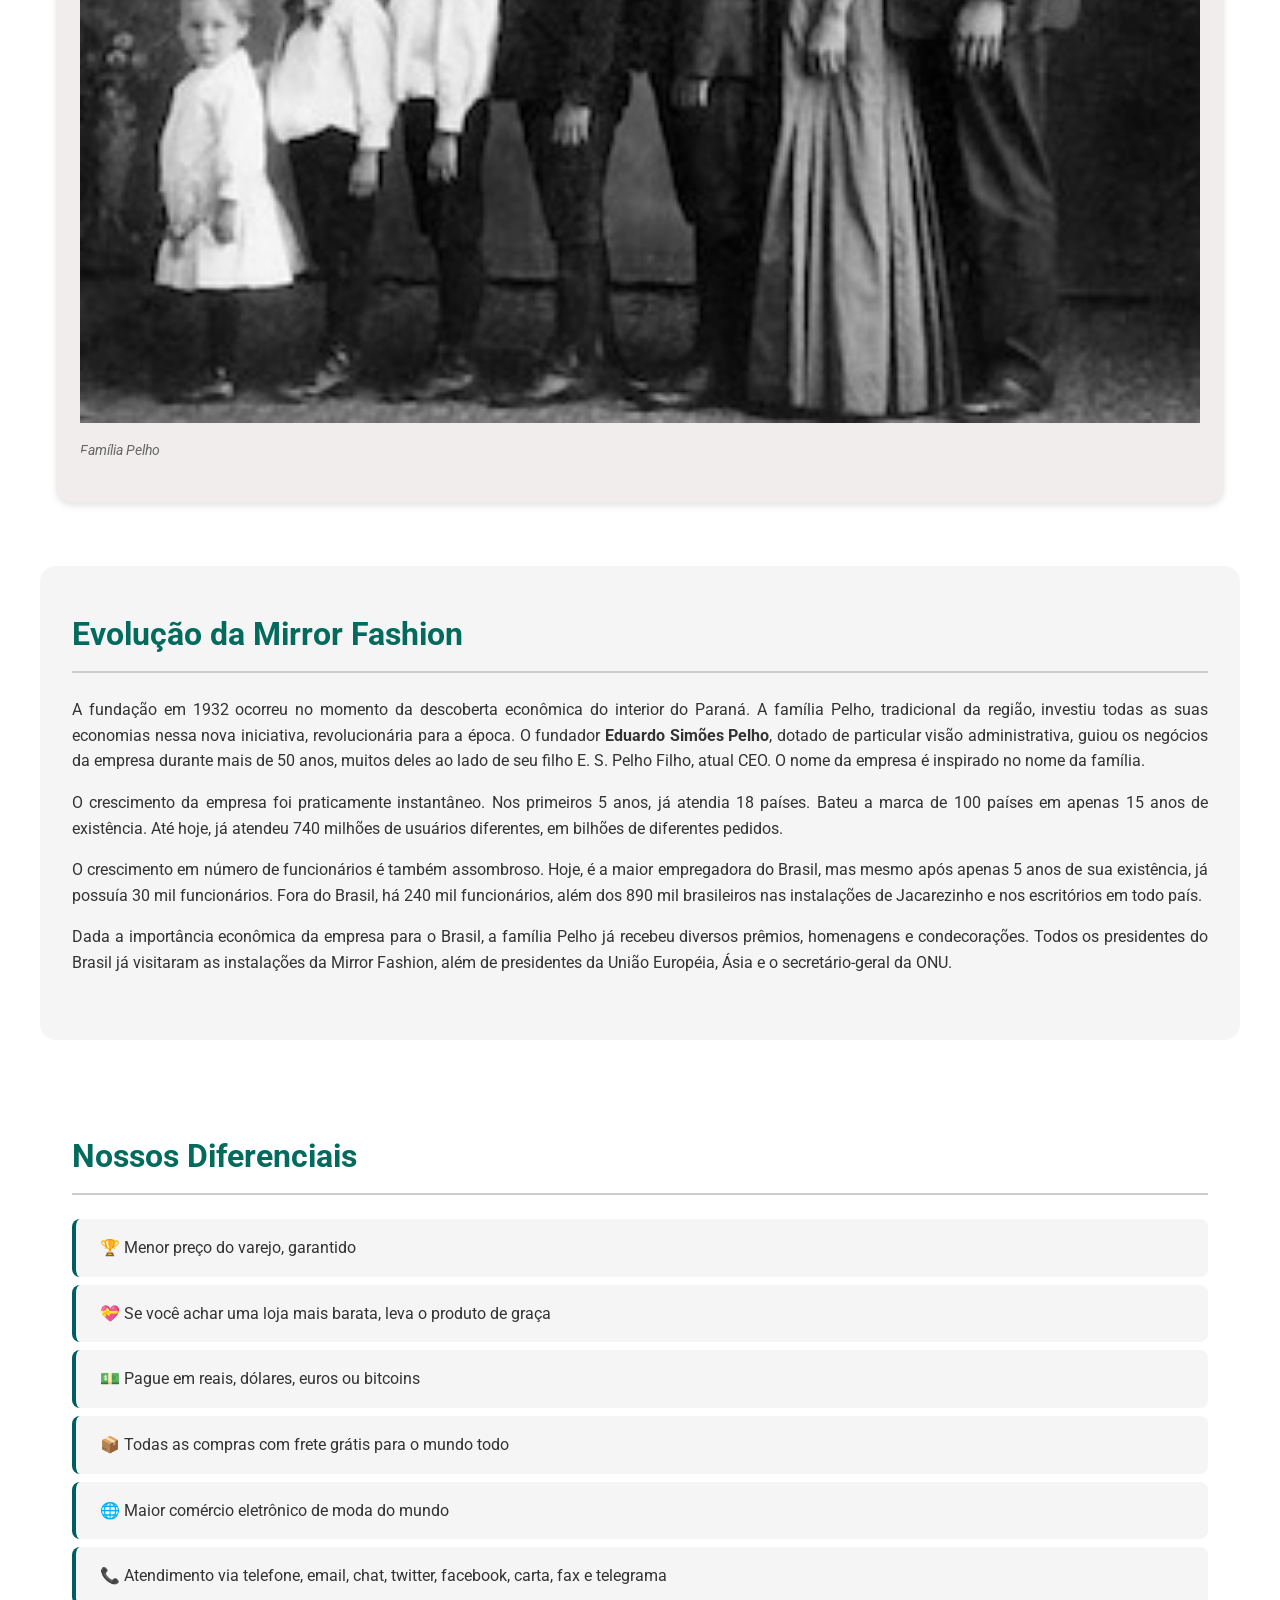
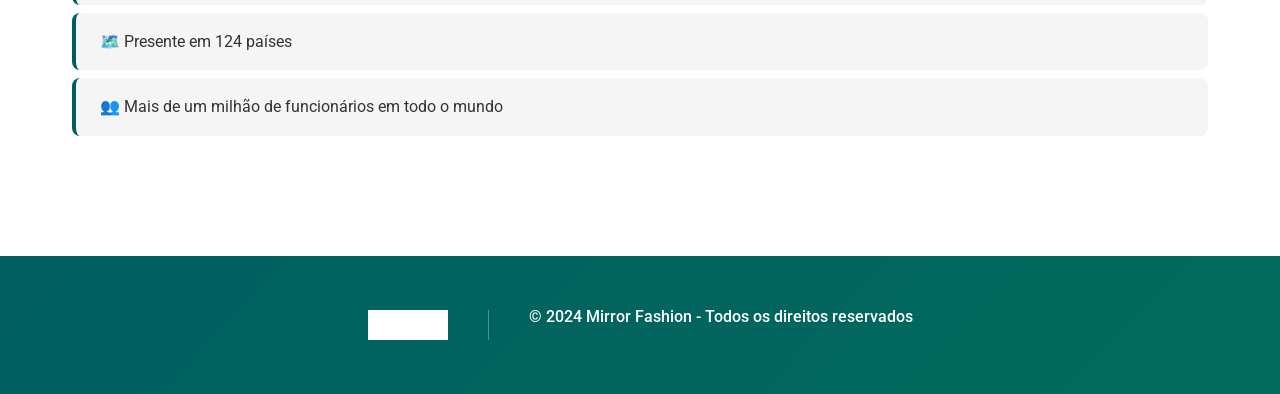
==== commit d45dd782: "Lab06: Componentes de UI + Layout Assistido por IA" ====
--- a/about-us.html
+++ b/about-us.html
@@ -1,55 +1,77 @@
 <!DOCTYPE html>
-<html lang="en">
+<html lang="pt-BR">
 <head>
     <meta charset="UTF-8">
     <meta name="viewport" content="width=device-width, initial-scale=1.0">
+    <meta name="description" content="Mirror Fashion - Maior empresa de comércio eletrônico no segmento de moda">
+    <title>Sobre Nós - Mirror Fashion</title>
 
+    <!-- Fontes -->
     <link rel="preconnect" href="https://fonts.googleapis.com">
     <link rel="preconnect" href="https://fonts.gstatic.com" crossorigin>
     <link href="https://fonts.googleapis.com/css2?family=Roboto:ital,wght@0,100..900;1,100..900&display=swap" rel="stylesheet">
 
-    <link rel="stylesheet" href="css/style.css">
-    <title>Document</title>
+    <!-- Design System CSS -->
+    <link rel="stylesheet" href="styles/styles.css">
 </head>
 <body>
-    <header>
-        <img src="imgs/logo.png" alt="Logo Mirror Fashion">
-        <h1>Mirror Fashion</h1>
+    <!-- HEADER COMPONENT -->
+    <header class="header">
+        <div class="header__container">
+            <img src="imgs/logo.png" alt="Logo Mirror Fashion" class="header__logo">
+            <h1 class="header__title">Mirror Fashion</h1>
+        </div>
     </header>
     
-    <nav>
-
+    <!-- NAVIGATION COMPONENT -->
+    <nav class="nav">
+        <div class="nav__container">
+            <ul class="nav__list">
+                <li class="nav__item"><a href="index.html" class="nav__link">Loja</a></li>
+                <li class="nav__item"><a href="#historia_h2" class="nav__link">Nossa História</a></li>
+                <li class="nav__item"><a href="#diferenciais_h2" class="nav__link">Diferenciais</a></li>
+                <li class="nav__item"><a href="#contato" class="nav__link">Contato</a></li>
+            </ul>
+        </div>
     </nav>
 
-    <article>
-        <p>A <strong>Mirror Fashion</strong> é a maior empresa comércio eletrônico no segmento de moda em todo o mundo. 
-        Fundada em 1932, possui filiais em 124 países, sendo líder de mercado com mais de 90% de 
-        participação em 118 deles.</p>
+    <!-- ARTICLE COMPONENT -->
+    <article class="article">
+        <div class="article__content">
+            <div class="article__text">
+                <p>A <strong>Mirror Fashion</strong> é a maior empresa comércio eletrônico no segmento de moda em todo o mundo. 
+                Fundada em 1932, possui filiais em 124 países, sendo líder de mercado com mais de 90% de 
+                participação em 118 deles.</p>
 
-        <p>Nosso centro de distribuição fica em <a href="https://www.google.com.br/maps?q=Jacarezinho" target="_blank">Jacarezinho</a>, no Paraná. De lá, saem 48 aviões que 
-        distribuem nossos produtos às casas do mundo todo. Nosso centro de distribuição:</p>
+                <p>Nosso centro de distribuição fica em <a href="https://www.google.com.br/maps?q=Jacarezinho" target="_blank" rel="noopener">Jacarezinho</a>, no Paraná. De lá, saem 48 aviões que 
+                distribuem nossos produtos às casas do mundo todo. Nosso centro de distribuição:</p>
 
-            <figure>
-            <img id="centro-distribuicao" src="imgs/centro-distribuicao.png" alt="Centro de Distribuição">
-            <figcaption>Centro de Distribuição Mirror Fashion</figcaption>
-            </figure>
+                <figure class="figure">
+                    <img class="figure__image" id="centro-distribuicao" src="imgs/centro-distribuicao.png" alt="Centro de Distribuição">
+                    <figcaption class="figure__caption">Centro de Distribuição Mirror Fashion</figcaption>
+                </figure>
 
-            <p>Compre suas roupas e acessórios na Mirror Fashion. Acesse nossa <a href="index.html">loja</a> ou entre em contato 
-            se tiver dúvidas. Conheça também nossa <a href="#historia_h2">história</a> e nossos <a href="#diferenciais_h2">diferenciais</a>.</p>
+                <p>Compre suas roupas e acessórios na Mirror Fashion. Acesse nossa <a href="index.html">loja</a> ou entre em contato 
+                se tiver dúvidas. Conheça também nossa <a href="#historia_h2">história</a> e nossos <a href="#diferenciais_h2">diferenciais</a>.</p>
+            </div>
 
-        <div>
-            <aside>
-                <h2 id="historia_h2">História</h2>
-                <figure id="familha-pelho">
-                <img  src="imgs/familia-pelho.jpg" alt="Foto da familha pelho.">
-                <figcaption>Familha Pelho</figcaption>
+            <!-- ASIDE COMPONENT -->
+            <aside class="article__aside">
+                <h2 id="historia_h2" class="aside__title">História</h2>
+                <figure class="aside__figure">
+                    <img src="imgs/familia-pelho.jpg" alt="Foto da família Pelho">
+                    <figcaption class="figure__caption">Família Pelho</figcaption>
                 </figure>
             </aside>
         </div>
+    </article>
+
+    <!-- HISTÓRIA SECTION COMPONENT -->
+    <section class="section section--highlight">
+        <div class="container">
+            <h2>Evolução da Mirror Fashion</h2>
             
-            
-        <section>
-            <p>A fundação em 1932 ocorreu no momento da descoberta econônica do interior do Paraná. A 
+            <p>A fundação em 1932 ocorreu no momento da descoberta econômica do interior do Paraná. A 
             família Pelho, tradicional da região, investiu todas as suas economias nessa nova iniciativa, 
             revolucionária para a época. O fundador <strong>Eduardo Simões Pelho</strong>, dotado de particular visão 
             administrativa, guiou os negócios da empresa durante mais de 50 anos, muitos deles ao lado 
@@ -67,28 +89,36 @@
             <p>Dada a importância econômica da empresa para o Brasil, a família Pelho já recebeu diversos prêmios, 
             homenagens e condecorações. Todos os presidentes do Brasil já visitaram as instalações da Mirror 
             Fashion, além de presidentes da União Européia, Ásia e o secretário-geral da ONU.</p>
-        </section>
-    </article>
-
-    <section>
-        <h2 id="diferenciais_h2">Diferenciais</h2>
-        <ul>
-            <li>Menor preço do varejo, garantido</li>
-            <li>Se você achar uma loja mais barata, leva o produto de graça</li>
-            <li>Pague em reais, dólares, euros ou bitcoins</li>
-            <li>Todas as compras com frete grátis para o mundo todo</li>
-            <li>Maior comércio eletrônico de moda do mundo</li>
-            <li>Atendimento via telefone, email, chat, twitter, facebook, carta, fax e telegrama</li>
-            <li>Presente em 124 países</li>
-            <li>Mais de um milhão de funcionários em todo o mundo</li>
-        </ul>
+        </div>
     </section>
 
-    <footer>
-        <div id="rodape">
-            <img src="imgs/logo.png">
-            &copy; Copyright Mirror Fashion
+    <!-- DIFERENCIAIS SECTION COMPONENT -->
+    <section class="section">
+        <div class="container">
+            <h2 id="diferenciais_h2">Nossos Diferenciais</h2>
+            <ul class="list">
+                <li class="list__item">🏆 Menor preço do varejo, garantido</li>
+                <li class="list__item">💝 Se você achar uma loja mais barata, leva o produto de graça</li>
+                <li class="list__item">💵 Pague em reais, dólares, euros ou bitcoins</li>
+                <li class="list__item">📦 Todas as compras com frete grátis para o mundo todo</li>
+                <li class="list__item">🌐 Maior comércio eletrônico de moda do mundo</li>
+                <li class="list__item">📞 Atendimento via telefone, email, chat, twitter, facebook, carta, fax e telegrama</li>
+                <li class="list__item">🗺️ Presente em 124 países</li>
+                <li class="list__item">👥 Mais de um milhão de funcionários em todo o mundo</li>
+            </ul>
+        </div>
+    </section>
+
+    <!-- FOOTER COMPONENT -->
+    <footer class="footer">
+        <div class="footer__content">
+            <div class="footer__body">
+                <img src="imgs/logo.png" alt="Logo Mirror Fashion" class="footer__logo">
+                <div class="footer__divider"></div>
+                <p class="footer__text">&copy; 2024 Mirror Fashion - Todos os direitos reservados</p>
+            </div>
         </div>
     </footer>
 
+</body>
 </html>
--- a/styles/styles.css
+++ b/styles/styles.css
@@ -0,0 +1,575 @@
+/* ============================================
+   DESIGN SYSTEM - VARIABLES & THEME
+   ============================================ */
+
+:root {
+  /* Color Palette */
+  --color-primary: #005E60;
+  --color-primary-light: #036b5d;
+  --color-primary-dark: #003d3e;
+  --color-secondary: #f2eded;
+  --color-neutral-dark: #333333;
+  --color-neutral-gray: #666666;
+  --color-neutral-light: #f5f5f5;
+  --color-text: #333333;
+  --color-text-muted: #777777;
+  --color-border: #cccccc;
+  --color-white: #ffffff;
+  --color-success: #4caf50;
+  --color-error: #f44336;
+
+  /* Typography */
+  --font-family-primary: "Roboto", sans-serif;
+  --font-size-xs: 0.75rem;
+  --font-size-sm: 0.875rem;
+  --font-size-base: 1rem;
+  --font-size-lg: 1.125rem;
+  --font-size-xl: 1.5rem;
+  --font-size-2xl: 2rem;
+  --font-size-3xl: 2.5rem;
+  --font-weight-light: 300;
+  --font-weight-regular: 400;
+  --font-weight-medium: 500;
+  --font-weight-bold: 700;
+  --font-weight-black: 900;
+
+  /* Spacing */
+  --spacing-xs: 0.25rem;
+  --spacing-sm: 0.5rem;
+  --spacing-md: 1rem;
+  --spacing-lg: 1.5rem;
+  --spacing-xl: 2rem;
+  --spacing-2xl: 3rem;
+  --spacing-3xl: 4rem;
+
+  /* Border Radius */
+  --radius-sm: 0.25rem;
+  --radius-md: 0.5rem;
+  --radius-lg: 1rem;
+  --radius-full: 9999px;
+
+  /* Shadows */
+  --shadow-sm: 0 1px 2px rgba(0, 0, 0, 0.05);
+  --shadow-md: 0 4px 6px rgba(0, 0, 0, 0.1);
+  --shadow-lg: 0 10px 15px rgba(0, 0, 0, 0.1);
+  --shadow-xl: 0 20px 25px rgba(0, 0, 0, 0.1);
+
+  /* Transitions */
+  --transition-fast: 150ms ease;
+  --transition-base: 200ms ease;
+  --transition-slow: 300ms ease;
+
+  /* Screen Sizes */
+  --breakpoint-sm: 576px;
+  --breakpoint-md: 768px;
+  --breakpoint-lg: 992px;
+  --breakpoint-xl: 1200px;
+}
+
+/* ============================================
+   RESET & BASE STYLES
+   ============================================ */
+
+* {
+  margin: 0;
+  padding: 0;
+  box-sizing: border-box;
+}
+
+html {
+  scroll-behavior: smooth;
+}
+
+body {
+  font-family: var(--font-family-primary);
+  font-size: var(--font-size-base);
+  color: var(--color-text);
+  line-height: 1.6;
+  background-color: var(--color-white);
+}
+
+/* ============================================
+   TYPOGRAPHY
+   ============================================ */
+
+h1, h2, h3, h4, h5, h6 {
+  font-weight: var(--font-weight-bold);
+  line-height: 1.3;
+  margin-bottom: var(--spacing-lg);
+}
+
+h1 {
+  font-size: var(--font-size-3xl);
+  color: var(--color-primary);
+}
+
+h2 {
+  font-size: var(--font-size-2xl);
+  color: var(--color-primary-light);
+  border-bottom: 2px solid var(--color-border);
+  padding-bottom: var(--spacing-md);
+}
+
+h3 {
+  font-size: var(--font-size-xl);
+}
+
+p {
+  margin-bottom: var(--spacing-md);
+  text-align: justify;
+}
+
+a {
+  color: var(--color-primary);
+  text-decoration: none;
+  transition: color var(--transition-base);
+}
+
+a:hover {
+  color: var(--color-primary-dark);
+  text-decoration: underline;
+}
+
+strong {
+  font-weight: var(--font-weight-bold);
+}
+
+/* ============================================
+   LAYOUT COMPONENTS
+   ============================================ */
+
+/* Container Component */
+.container {
+  width: 100%;
+  max-width: var(--breakpoint-xl);
+  margin: 0 auto;
+  padding: 0 var(--spacing-md);
+}
+
+@media (max-width: var(--breakpoint-lg)) {
+  .container {
+    max-width: var(--breakpoint-lg);
+  }
+}
+
+@media (max-width: var(--breakpoint-md)) {
+  .container {
+    max-width: var(--breakpoint-md);
+  }
+}
+
+/* ============================================
+   HEADER COMPONENT
+   ============================================ */
+
+.header {
+  background: linear-gradient(135deg, var(--color-primary) 0%, var(--color-primary-light) 100%);
+  padding: var(--spacing-xl) var(--spacing-md);
+  box-shadow: var(--shadow-md);
+  margin-bottom: var(--spacing-2xl);
+}
+
+.header__container {
+  display: flex;
+  align-items: center;
+  justify-content: flex-start;
+  max-width: var(--breakpoint-xl);
+  margin: 0 auto;
+  padding: 0 var(--spacing-md);
+  gap: var(--spacing-lg);
+}
+
+.header__logo {
+  width: 60px;
+  height: auto;
+  transition: transform var(--transition-base);
+}
+
+.header__logo:hover {
+  transform: scale(1.05);
+}
+
+.header__title {
+  font-size: var(--font-size-2xl);
+  color: var(--color-white);
+  margin: 0;
+}
+
+/* ============================================
+   NAVIGATION COMPONENT
+   ============================================ */
+
+.nav {
+  background-color: var(--color-neutral-light);
+  padding: var(--spacing-md) var(--spacing-lg);
+  position: sticky;
+  top: 0;
+  z-index: 100;
+  box-shadow: var(--shadow-md);
+  margin-bottom: var(--spacing-2xl);
+}
+
+.nav__container {
+  max-width: var(--breakpoint-xl);
+  margin: 0 auto;
+  padding: 0 var(--spacing-md);
+}
+
+.nav__list {
+  list-style: none;
+  display: flex;
+  gap: var(--spacing-lg);
+  flex-wrap: wrap;
+}
+
+.nav__item {
+  display: inline-block;
+}
+
+.nav__link {
+  color: var(--color-primary);
+  font-weight: var(--font-weight-medium);
+  padding: var(--spacing-sm) var(--spacing-md);
+  border-radius: var(--radius-md);
+  transition: all var(--transition-base);
+}
+
+.nav__link:hover {
+  background-color: var(--color-primary);
+  color: var(--color-white);
+}
+
+/* ============================================
+   CARD COMPONENT
+   ============================================ */
+
+.card {
+  background-color: var(--color-white);
+  border: 1px solid var(--color-border);
+  border-radius: var(--radius-lg);
+  padding: var(--spacing-xl);
+  box-shadow: var(--shadow-md);
+  transition: all var(--transition-base);
+}
+
+.card:hover {
+  box-shadow: var(--shadow-lg);
+  transform: translateY(-2px);
+}
+
+.card--featured {
+  background: linear-gradient(135deg, var(--color-secondary) 0%, var(--color-white) 100%);
+  border: 2px solid var(--color-primary);
+}
+
+/* ============================================
+   SECTION COMPONENT
+   ============================================ */
+
+.section {
+  padding: var(--spacing-2xl) var(--spacing-md);
+  max-width: var(--breakpoint-xl);
+  margin: 0 auto var(--spacing-2xl);
+}
+
+.section--highlight {
+  background-color: var(--color-neutral-light);
+  border-radius: var(--radius-lg);
+}
+
+/* ============================================
+   ARTICLE COMPONENT
+   ============================================ */
+
+.article {
+  max-width: var(--breakpoint-xl);
+  margin: 0 auto var(--spacing-2xl);
+  padding: var(--spacing-md);
+}
+
+.article__content {
+  display: grid;
+  grid-template-columns: 1fr;
+  gap: var(--spacing-xl);
+}
+
+@media (min-width: var(--breakpoint-lg)) {
+  .article__content {
+    grid-template-columns: 1fr 300px;
+  }
+}
+
+.article__text {
+  padding: 0 var(--spacing-lg);
+}
+
+.article__text p {
+  margin-bottom: var(--spacing-lg);
+}
+
+.article__aside {
+  background-color: var(--color-secondary);
+  padding: var(--spacing-lg);
+  border-radius: var(--radius-lg);
+  box-shadow: var(--shadow-md);
+}
+
+/* ============================================
+   FIGURE & IMAGE COMPONENT
+   ============================================ */
+
+.figure {
+  background-color: var(--color-secondary);
+  border: 1px solid var(--color-border);
+  border-radius: var(--radius-lg);
+  text-align: center;
+  padding: var(--spacing-lg);
+  margin: var(--spacing-xl) var(--spacing-lg);
+  box-shadow: var(--shadow-sm);
+  transition: transform var(--transition-base);
+}
+
+.figure:hover {
+  transform: scale(1.02);
+}
+
+.figure__image {
+  width: 100%;
+  height: auto;
+  max-width: 550px;
+  display: block;
+  margin: 0 auto;
+  border-radius: var(--radius-md);
+}
+
+.figure__caption {
+  font-style: italic;
+  color: var(--color-neutral-gray);
+  margin-top: var(--spacing-md);
+  font-size: var(--font-size-sm);
+}
+
+/* ============================================
+   ASIDE COMPONENT
+   ============================================ */
+
+.aside {
+  background-color: var(--color-secondary);
+  padding: var(--spacing-lg);
+  border-radius: var(--radius-lg);
+  margin: var(--spacing-xl) 0;
+  box-shadow: var(--shadow-sm);
+}
+
+.aside__title {
+  color: var(--color-primary-light);
+  margin-bottom: var(--spacing-lg);
+}
+
+.aside__figure {
+  border-radius: var(--radius-lg);
+  overflow: hidden;
+  margin-bottom: var(--spacing-md);
+}
+
+.aside__figure img {
+  width: 100%;
+  height: auto;
+  display: block;
+}
+
+/* ============================================
+   LIST COMPONENT
+   ============================================ */
+
+.list {
+  list-style: none;
+  padding: 0;
+}
+
+.list__item {
+  padding: var(--spacing-md) var(--spacing-lg);
+  border-left: 4px solid var(--color-primary);
+  margin-bottom: var(--spacing-sm);
+  background-color: var(--color-neutral-light);
+  border-radius: var(--radius-md);
+  transition: all var(--transition-base);
+}
+
+.list__item:hover {
+  background-color: var(--color-secondary);
+  border-left-color: var(--color-primary-dark);
+  transform: translateX(5px);
+}
+
+/* ============================================
+   FOOTER COMPONENT
+   ============================================ */
+
+.footer {
+  background: linear-gradient(135deg, var(--color-primary) 0%, var(--color-primary-light) 100%);
+  padding: var(--spacing-2xl) var(--spacing-md);
+  margin-top: var(--spacing-3xl);
+}
+
+.footer__content {
+  max-width: var(--breakpoint-xl);
+  margin: 0 auto;
+  padding: 0 var(--spacing-md);
+}
+
+.footer__body {
+  display: flex;
+  align-items: center;
+  justify-content: center;
+  gap: var(--spacing-lg);
+  flex-wrap: wrap;
+  color: var(--color-white);
+  font-size: var(--font-size-base);
+}
+
+.footer__logo {
+  width: 80px;
+  height: auto;
+  filter: brightness(0) invert(1);
+  transition: transform var(--transition-base);
+}
+
+.footer__logo:hover {
+  transform: scale(1.05);
+}
+
+.footer__text {
+  color: var(--color-white);
+  font-weight: var(--font-weight-medium);
+}
+
+.footer__divider {
+  width: 1px;
+  height: 30px;
+  background-color: rgba(255, 255, 255, 0.3);
+  margin: 0 var(--spacing-md);
+}
+
+/* ============================================
+   UTILITY CLASSES
+   ============================================ */
+
+.text-center {
+  text-align: center;
+}
+
+.text-justify {
+  text-align: justify;
+}
+
+.mt-sm { margin-top: var(--spacing-sm); }
+.mt-md { margin-top: var(--spacing-md); }
+.mt-lg { margin-top: var(--spacing-lg); }
+.mt-xl { margin-top: var(--spacing-xl); }
+
+.mb-sm { margin-bottom: var(--spacing-sm); }
+.mb-md { margin-bottom: var(--spacing-md); }
+.mb-lg { margin-bottom: var(--spacing-lg); }
+.mb-xl { margin-bottom: var(--spacing-xl); }
+
+.p-sm { padding: var(--spacing-sm); }
+.p-md { padding: var(--spacing-md); }
+.p-lg { padding: var(--spacing-lg); }
+.p-xl { padding: var(--spacing-xl); }
+
+.flex {
+  display: flex;
+}
+
+.flex-center {
+  display: flex;
+  align-items: center;
+  justify-content: center;
+}
+
+.flex-between {
+  display: flex;
+  align-items: center;
+  justify-content: space-between;
+}
+
+.gap-sm { gap: var(--spacing-sm); }
+.gap-md { gap: var(--spacing-md); }
+.gap-lg { gap: var(--spacing-lg); }
+
+.grid {
+  display: grid;
+}
+
+.grid-2 {
+  display: grid;
+  grid-template-columns: repeat(2, 1fr);
+  gap: var(--spacing-xl);
+}
+
+@media (max-width: var(--breakpoint-md)) {
+  .grid-2 {
+    grid-template-columns: 1fr;
+  }
+}
+
+.hidden {
+  display: none;
+}
+
+.sr-only {
+  position: absolute;
+  width: 1px;
+  height: 1px;
+  padding: 0;
+  margin: -1px;
+  overflow: hidden;
+  clip: rect(0, 0, 0, 0);
+  white-space: nowrap;
+  border-width: 0;
+}
+
+/* ============================================
+   RESPONSIVE DESIGN
+   ============================================ */
+
+@media (max-width: var(--breakpoint-md)) {
+  h1 {
+    font-size: var(--font-size-2xl);
+  }
+
+  h2 {
+    font-size: var(--font-size-xl);
+    margin: var(--spacing-lg);
+  }
+
+  .header__title {
+    font-size: var(--font-size-xl);
+  }
+
+  .nav__list {
+    gap: var(--spacing-md);
+  }
+
+  .article__content {
+    grid-template-columns: 1fr;
+  }
+
+  .article__aside {
+    margin-left: 0;
+  }
+
+  p {
+    padding: 0 var(--spacing-md);
+  }
+
+  .footer__body {
+    flex-direction: column;
+    text-align: center;
+  }
+
+  .footer__divider {
+    display: none;
+  }
+}
